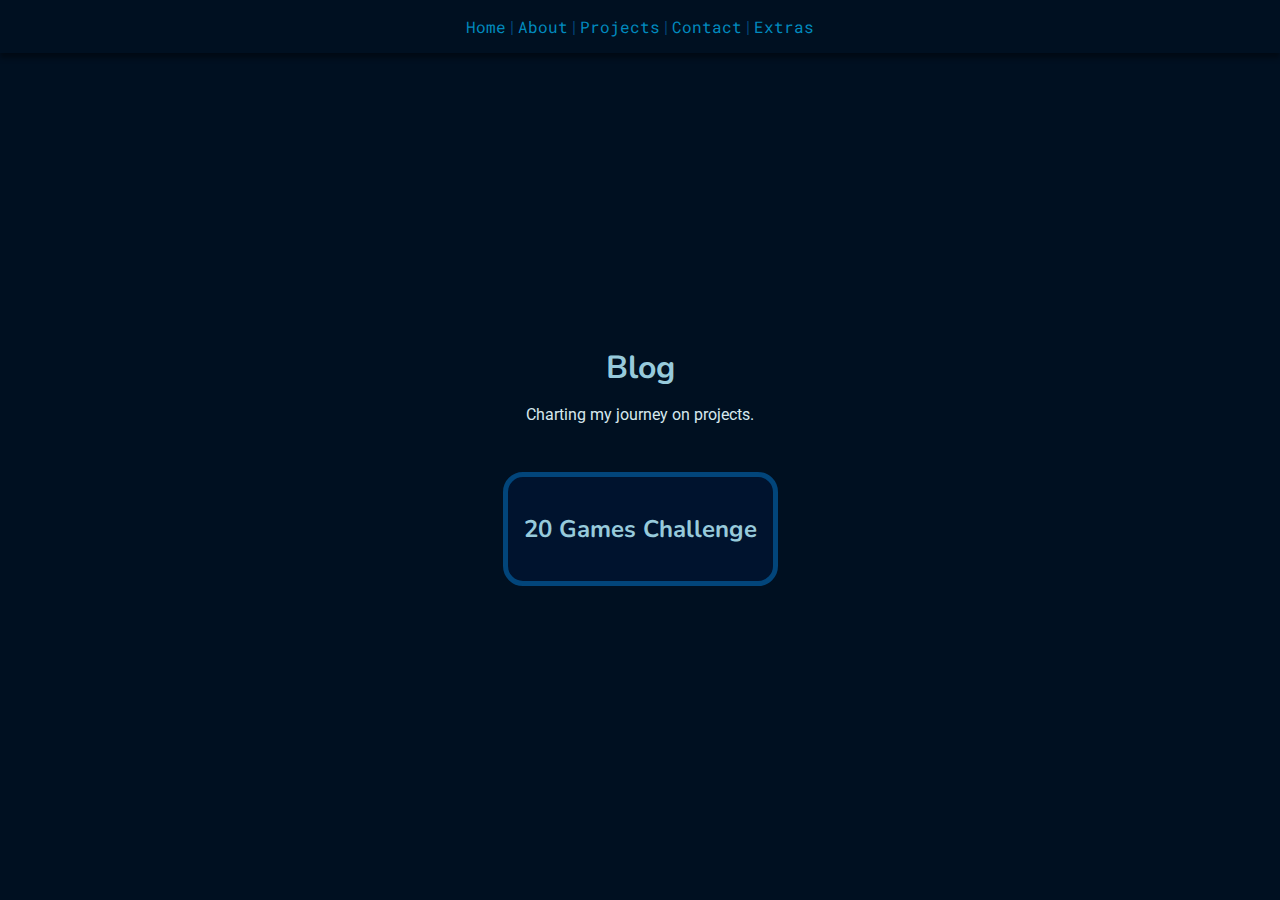
==== extras/index.html @ fddbdd5a "Lots of modifications to front page" ====
<!DOCTYPE html>
<html lang="en">
    <head>
        <meta charset="utf-8">
        <meta name="viewport" content="width=device-width, initial-scale=1, shrink-to-fit=no">
        <link rel="preconnect" href="https://fonts.googleapis.com">
        <link rel="preconnect" href="https://fonts.gstatic.com" crossorigin>
        <link href="https://fonts.googleapis.com/css2?family=Nunito&display=swap" rel="stylesheet">
        <link href="https://fonts.googleapis.com/css2?family=Roboto&family=Roboto+Mono&display=swap" rel="stylesheet">
        <link rel="stylesheet" href="../styles/global.css">
        <link rel="stylesheet" href="../styles/blocks.css">
        <link rel="stylesheet" href="../styles/elements.css">
        <link rel="stylesheet" href="../styles/modifiers.css">
        <script src="../scripts/main.js" async></script>
        <title>Vasu Ganesh - Blog</title>
    </head>
    <body>
        <header class="header" id="#top">
            <nav class="nav">
                <a class="link nav__link" href="/">Home</a> |
                <a class="link nav__link" href="/#about">About</a> |
                <a class="link nav__link" href="/#projects">Projects</a> |
                <a class="link nav__link" href="/#contact">Contact</a> |
                <a class="link nav__link" href="/extras">Extras</a>
            </nav>
        </header>
        <main class="main">
            <section class="flex-container flex-container_columns flex-container_cross-align home">
                <h1 class="heading heading_big">Blog</h1>
                <p>Charting my journey on projects.</p>
                <div class="border-box border-box_middle">
                    <h2 class="heading heading_medium">20 Games Challenge</h2>
                </div>
            </section>
        </main>
    </body>
</html>
---- styles/global.css ----
/* GLOBAL RULES */
body {
    background-color: #001021;
    margin: 0;
    height: 100%;
    font-family: "Roboto", sans-serif;
    color: #d6e8ee;
}

html {
    scroll-behavior: smooth;
    margin: 0;
    height: 100%;
    padding: 0;
}

::selection {
    background-color: #018abe55;
    color: #d6e8ee;
}
---- styles/blocks.css ----
/* BLOCKS */
.border-box {
    background-color: #001b4855;
    border: 5px solid #02457a;
    padding: 1em;
    margin: 2em;
}

.btn {
    font-family: "Roboto Mono", monospace;
    background: none;
    border: 2px solid #02457a;
    color: #018abe;
    border-radius: 10px 5px;
    transition: 0.5s;
    margin: 0.5em;
    padding: 0.25em;
}

.btn:hover {
    cursor: pointer;
    background-color: #018abe;
    color: #001021;
}

.bullet-list {
    list-style: none;
    font-family: "Roboto Mono", monospace;
    padding: 0;
}

.content-container {
    padding: 1em;
    margin: 2em;
}

.flex-container {
    display: flex;
    justify-content: center;
}

.footer {
    font-family: "Roboto Mono", monospace;
    text-align: center;
    box-shadow: 0 -5px 5px rgba(0, 0, 0, 0.4);
    padding: 0.5em 0 0.5em 0;
}

.header {
    text-align: center;
    position: fixed;
    width: 100%;
    background-color: #001021;
}

.heading {
    font-family: "Nunito", sans-serif;
    color: #97cadb;
}

.home {
    height: 100vh;
    text-align: center;
}

.icon-box {
    display: flex;
    margin: 1em 0 1em 0;
}

.line-break {
    border: 1px solid #001b48;
}

.link {
    text-decoration: none;
    color: #018abe;
}

.main {
    padding: 0 25em 0 25em;
}

.nav {
    color: #02457a;
    text-align: center;
    box-shadow: 0 5px 5px rgba(0, 0, 0, 0.4);
    padding: 1em 0 1em 0;
}
---- styles/elements.css ----
/* ELEMENTS */
.bullet-list__item {
    background: url(../images/chevrons-right.svg) no-repeat;
    padding-left: 40px;
    margin: 0.25em 0 0.25em 0;
}

.flex-container__child {
    flex-grow: 1;
}

.home__text {
    font-size: 2rem;
}

.icon-box__icon {
    height: 50px;
    width: 50px;
    padding: 0 1em 0 1em;
    transition: 0.5s;
}

.icon-box__icon:hover {
    transform: translate(0, -5px);
}

.nav__link {
    font-family: "Roboto Mono", monospace;
}

.nav__link:hover {
    text-decoration: underline;
}
---- styles/modifiers.css ----
/* MODIFIERS */
.border-box_left {
    border-radius: 50px 20px;
}

.border-box_middle {
    border-radius: 20px;
}

.border-box_right {
    border-radius: 20px 50px;
}

.btn_center {
    text-align: center;
}

.btn_big {
    font-size: 2rem;
}

.flex-container_cross-align {
    align-items: center;
}

.flex-container_columns {
    flex-direction: column;
}

.heading_centered {
    text-align: center;
}

.heading_big {
    font-size: 2rem;
    margin-bottom: 0;
    margin-top: 2em;
}

.heading_huge {
    font-size: 4rem;
}

.heading_medium {
    font-size: 1.5rem;
}

.heading_small {
    font-size: 1.17rem;
}
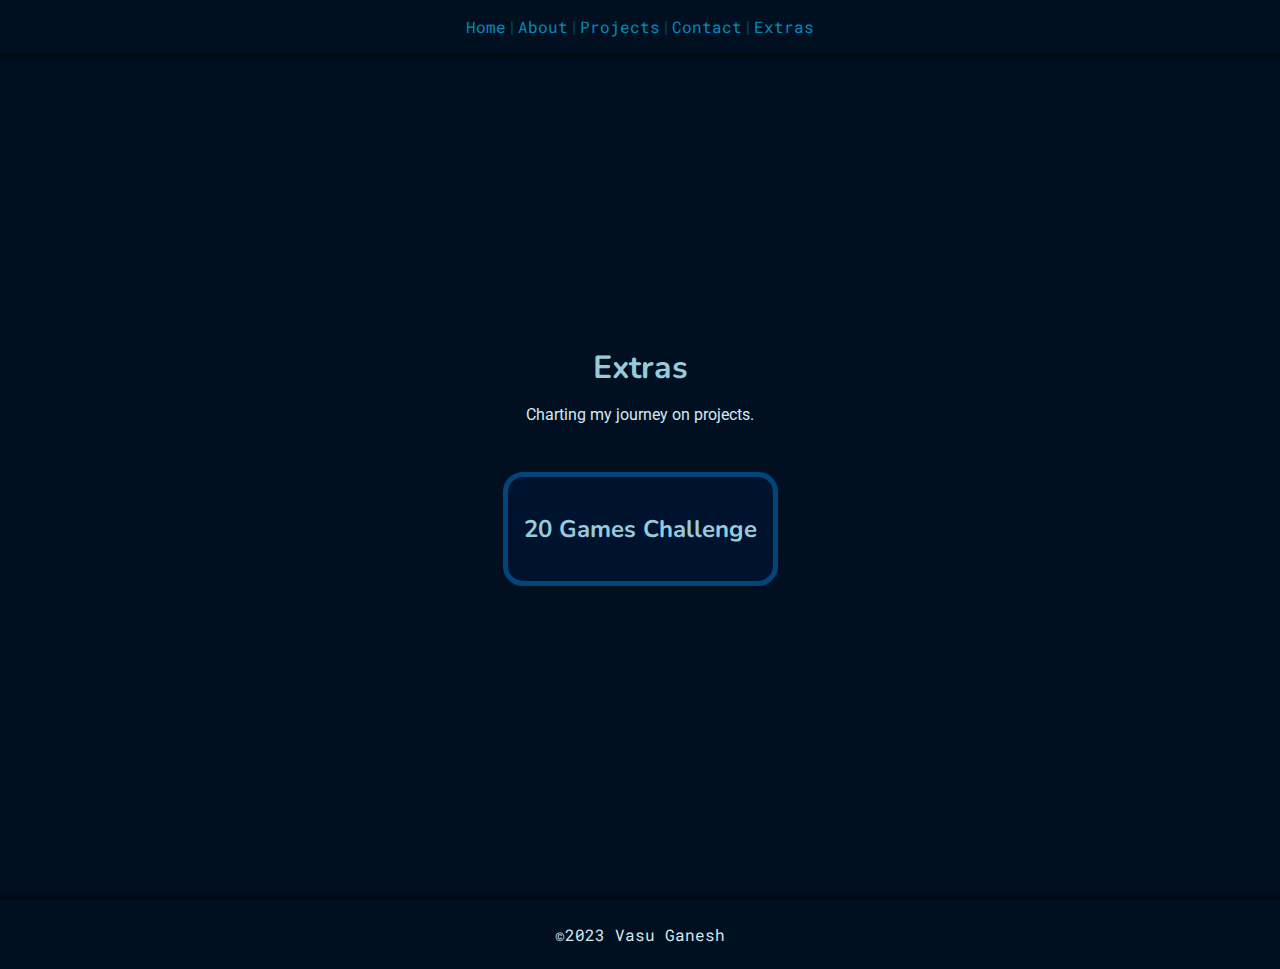
==== commit 8e6c6a6b: "Added Prism.js for code highlighting in devblogs, worked on Pong devblog" ====
--- a/extras/index.html
+++ b/extras/index.html
@@ -7,12 +7,12 @@
         <link rel="preconnect" href="https://fonts.gstatic.com" crossorigin>
         <link href="https://fonts.googleapis.com/css2?family=Nunito&display=swap" rel="stylesheet">
         <link href="https://fonts.googleapis.com/css2?family=Roboto&family=Roboto+Mono&display=swap" rel="stylesheet">
-        <link rel="stylesheet" href="../styles/global.css">
-        <link rel="stylesheet" href="../styles/blocks.css">
-        <link rel="stylesheet" href="../styles/elements.css">
-        <link rel="stylesheet" href="../styles/modifiers.css">
-        <script src="../scripts/main.js" async></script>
-        <title>Vasu Ganesh - Blog</title>
+        <link rel="stylesheet" href="/styles/global.css">
+        <link rel="stylesheet" href="/styles/blocks.css">
+        <link rel="stylesheet" href="/styles/elements.css">
+        <link rel="stylesheet" href="/styles/modifiers.css">
+        <script src="/scripts/main.js" async></script>
+        <title>Vasu Ganesh - Extras</title>
     </head>
     <body>
         <header class="header" id="#top">
@@ -26,12 +26,17 @@
         </header>
         <main class="main">
             <section class="flex-container flex-container_columns flex-container_cross-align home">
-                <h1 class="heading heading_big">Blog</h1>
+                <h1 class="heading heading_big">Extras</h1>
                 <p>Charting my journey on projects.</p>
-                <div class="border-box border-box_middle">
-                    <h2 class="heading heading_medium">20 Games Challenge</h2>
-                </div>
+                <a class="link" href="/extras/20_game_challenge">
+                    <div class="border-box border-box_middle">
+                        <h2 class="heading heading_medium">20 Games Challenge</h2>
+                    </div>
+                </a>
             </section>
         </main>
+        <footer class="footer">
+            <p>&copy;2023 Vasu Ganesh</p>
+        </footer>
     </body>
 </html>